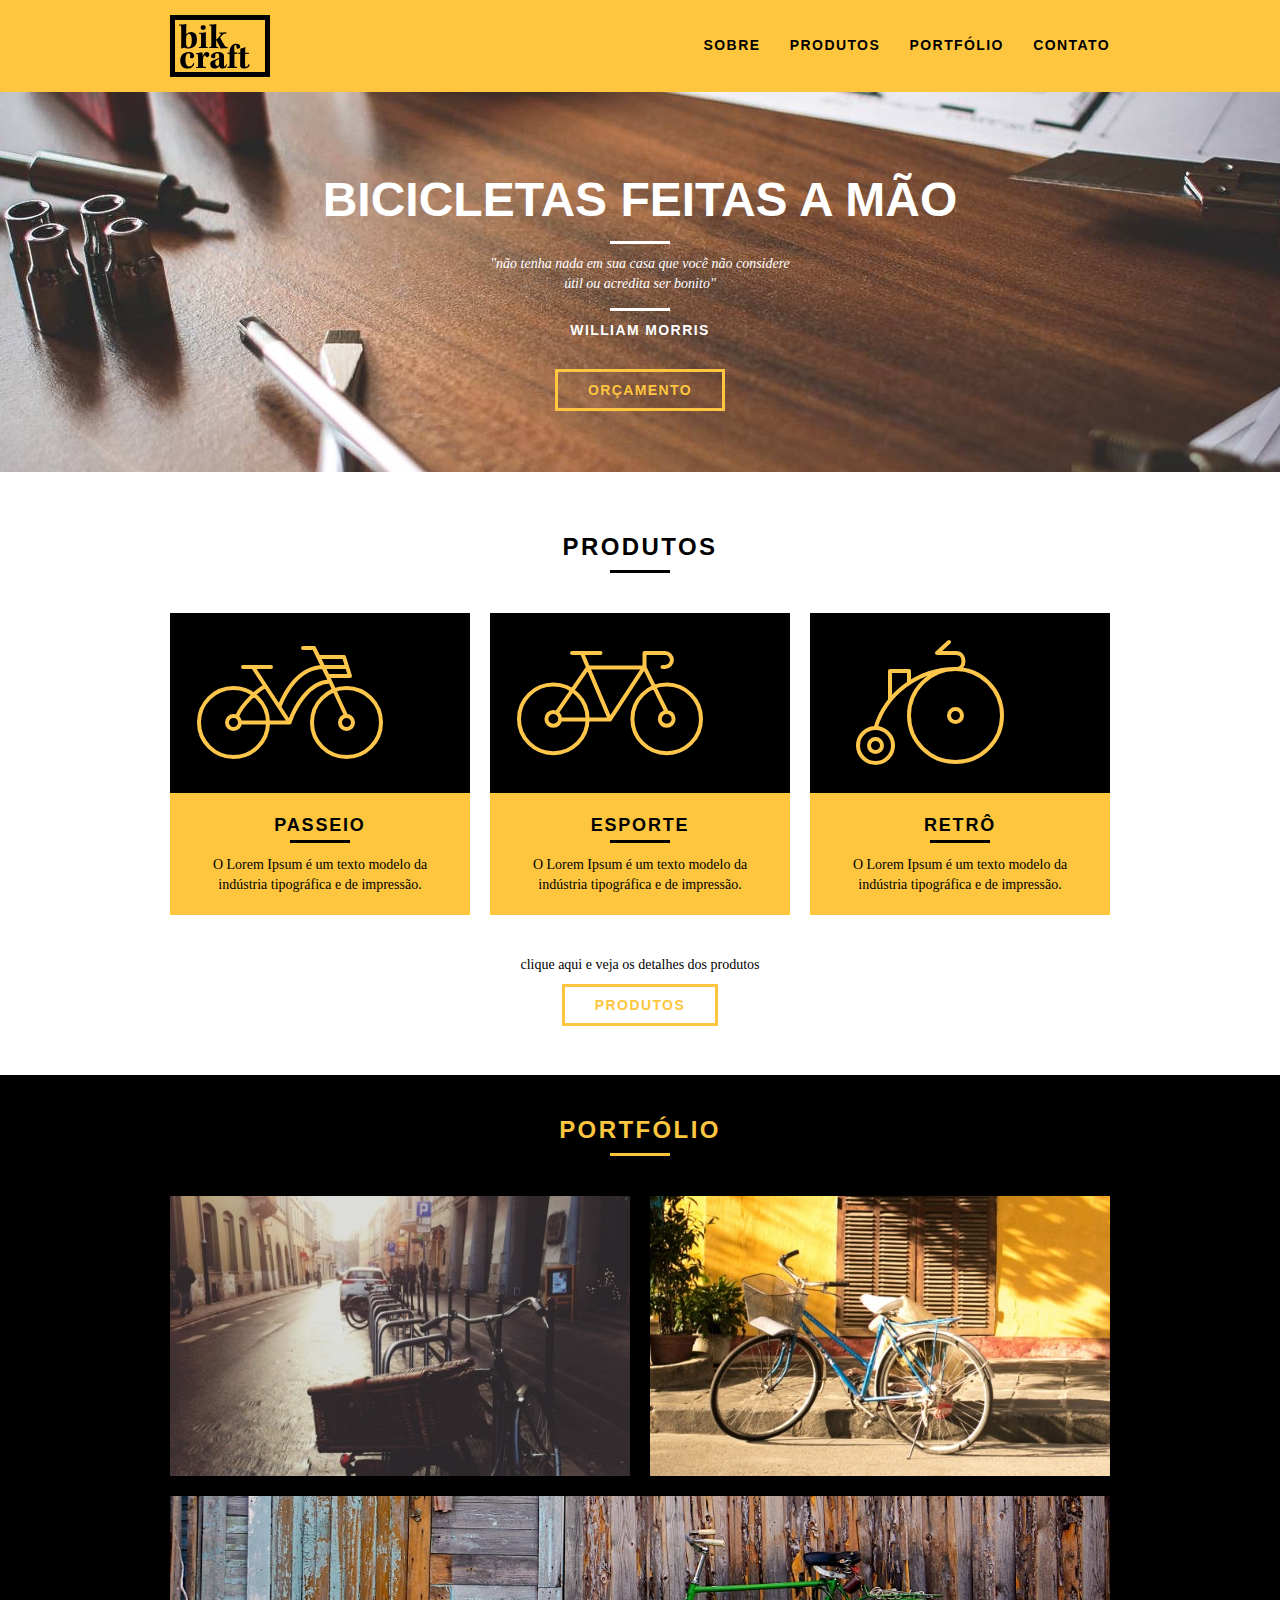
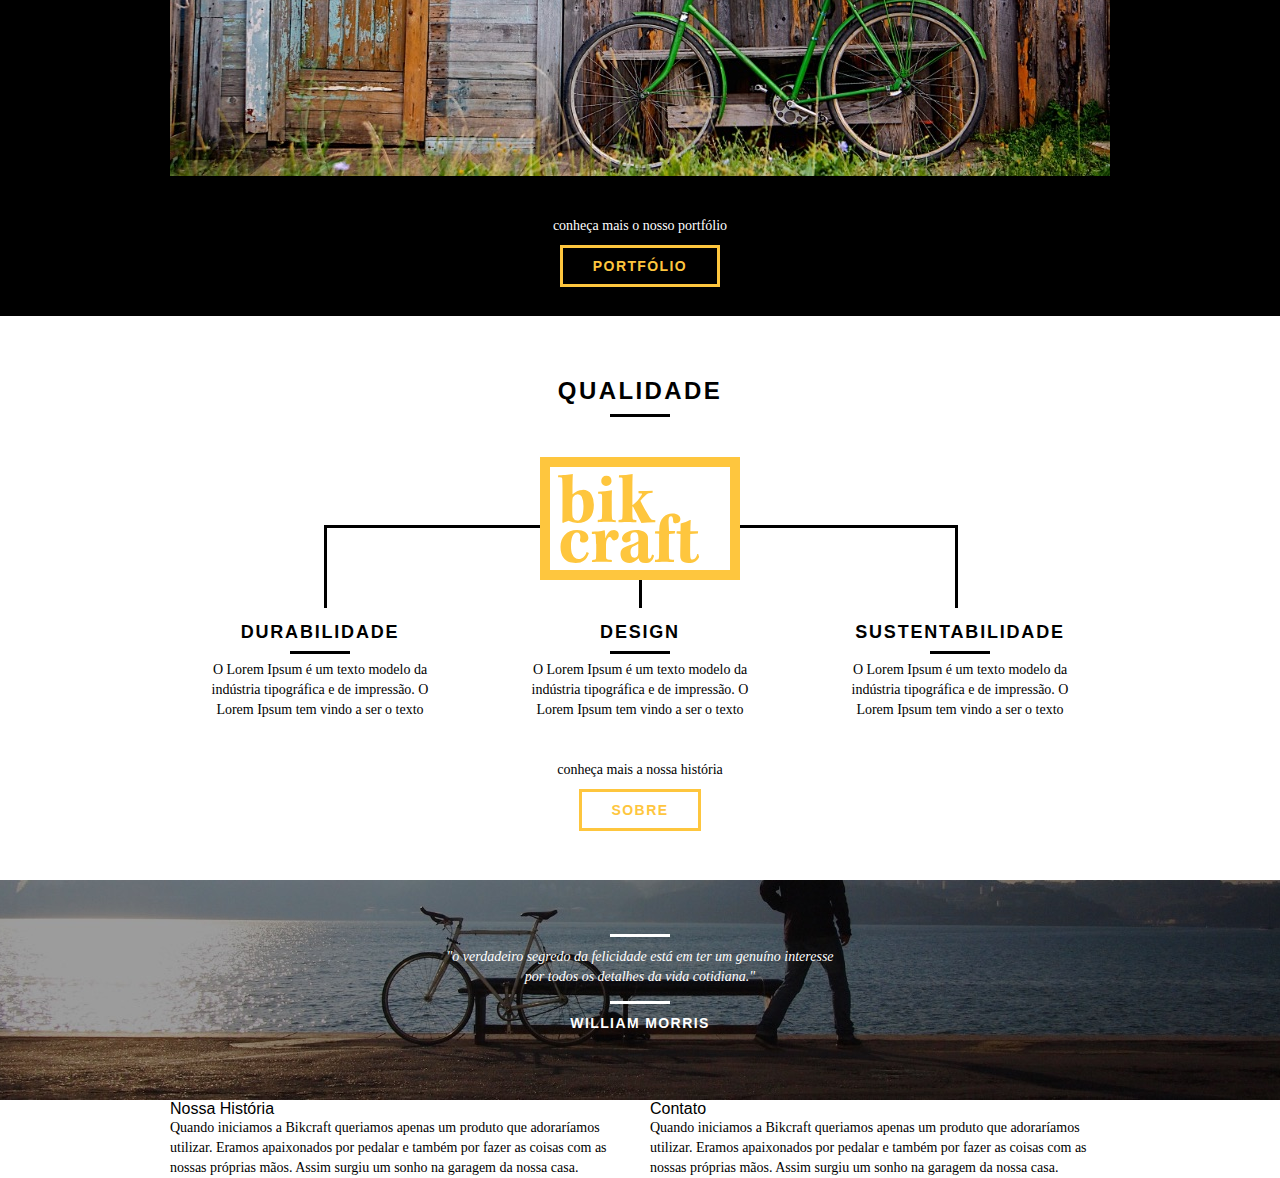
==== index.html @ e718913b "Adicionando arquivos" ====
<!DOCTYPE html>
<html lang="pt-br">

<head>
  <meta charset="UTF-8">
  <meta name="viewport" content="width=device-width, initial-scale=1.0">
  <title>Bikcraft</title>
  <link rel="stylesheet" href="css/normalize.css">
  <link rel="stylesheet" href="css/reset.css">
  <link rel="stylesheet" href="css/grid.css">
  <link rel="stylesheet" href="css/style.css">
</head>

<body>
  <header class="header">
    <div class="container">
      <a href="index.html" class="grid-4">
        <img src="img/bikcraft.svg" alt="Bikcraft">
      </a>
      <nav class="grid-12 header_menu">
        <ul>
          <li><a href="sobre.html">Sobre</a></li>
          <li><a href="produtos.html">Produtos</a></li>
          <li><a href="portfolio.html">Portfólio</a></li>
          <li><a href="contato.html">Contato</a></li>
        </ul>
      </nav>
    </div>
  </header>

  <section class="introducao">
    <div class="container">
      <h1>Bicicletas Feitas a Mão</h1>
      <blockquote class="quote-externo">
        <p>"não tenha nada em sua casa que você
          não considere útil ou acredita ser bonito"</p>
        <cite>WILLIAM MORRIS</cite>
      </blockquote>
      <a href="produtos.html" class="btn">Orçamento</a>
    </div>
  </section>

  <section class="produtos container">
    <h2 class="subtitulo">Produtos</h2>
    <ul class="produtos_lista">
      <li class="grid-1-3">
        <div class="produtos_icone">
          <img src="img/produtos/passeio.svg" alt="Bikcraft Passeio">
        </div>
        <h3>Passeio</h3>
        <p>O Lorem Ipsum é um texto modelo da indústria tipográfica e de impressão.</p>
      </li>
      <li class="grid-1-3">
        <div class="produtos_icone">
          <img src="img/produtos/esporte.svg" alt="Bikcraft Esporte">
        </div>
        <h3>Esporte</h3>
        <p>O Lorem Ipsum é um texto modelo da indústria tipográfica e de impressão.</p>
      </li>
      <li class="grid-1-3">
        <div class="produtos_icone">
          <img src="img/produtos/retro.svg" alt="Bikcraft Retro">
        </div>
        <h3>Retrô</h3>
        <p>O Lorem Ipsum é um texto modelo da indústria tipográfica e de impressão.</p>
      </li>
    </ul>
    <div class="call">
      <p>clique aqui e veja os detalhes dos produtos</p>
      <a href="produtos.html" class="btn btn-preto">Produtos</a>
    </div>
  </section>

  <section class="portfolio">
    <div class="container">
      <h2 class="subtitulo">Portfólio</h2>
      <ul class="portfolio_lista">
        <li class="grid-8"><img src="img/portfolio/retro.jpg" alt="Bicicleta retro"></li>
        <li class="grid-8"><img src="img/portfolio/passeio.jpg" alt="Bicicleta passeio"></li>
        <li class="grid-16"><img src="img/portfolio/esporte.jpg" alt="Bicicleta esporte"></li>
      </ul>
      <div class="call">
        <p>conheça mais o nosso portfólio</p>
        <a href="portfolio.html" class="btn">Portfólio</a>
      </div>
    </div>
  </section>

  <section class="qualidade container">
    <h2 class="subtitulo">Qualidade</h2>
    <div>
      <img src="img/bikcraft-qualidade.svg" alt="">
      <img src="" alt="">
      <ul class="qualidade_lista">
        <li class="grid-1-3">
          <h3>Durabilidade</h3>
          <p>O Lorem Ipsum é um texto modelo da indústria tipográfica e de impressão. O Lorem Ipsum tem vindo a ser o texto</p>
        </li>

        <li class="grid-1-3">
          <h3>Design</h3>
          <p>O Lorem Ipsum é um texto modelo da indústria tipográfica e de impressão. O Lorem Ipsum tem vindo a ser o texto</p>
        </li>

        <li class="grid-1-3">
          <h3>Sustentabilidade</h3>
          <p>O Lorem Ipsum é um texto modelo da indústria tipográfica e de impressão. O Lorem Ipsum tem vindo a ser o texto</p>
        </li>
      </ul>

      <div class="call">
        <p>conheça mais a nossa história</p>
        <a href="sobre.html" class="btn btn-preto">Sobre</a>
      </div>
    </div>
  </section>

  <section class="quebra">
    <blockquote class="quote-externo container">
      <p>"o verdadeiro segredo da felicidade está em ter um genuíno interesse
        por todos os detalhes da vida cotidiana."</p>
      <cite>WILLIAM MORRIS</cite>
    </blockquote>
  </section>

  <footer>
    <div class="footer">
      <div class="container">
        <div class="grid-8">
          <h3>Nossa História</h3>
          <p>Quando iniciamos a Bikcraft queriamos apenas um produto que adoraríamos utilizar. Eramos apaixonados por pedalar e também por fazer as coisas com as nossas próprias mãos. Assim surgiu um sonho na garagem da nossa casa. </p>
        </div>

        <div class="grid-8">
          <h3>Contato</h3>
          <p>Quando iniciamos a Bikcraft queriamos apenas um produto que adoraríamos utilizar. Eramos apaixonados por pedalar e também por fazer as coisas com as nossas próprias mãos. Assim surgiu um sonho na garagem da nossa casa. </p>
        </div>

      </div>
    </div>
  </footer>
</body>

</html>
---- css/grid.css ----
*, *:before, *:after {
  -webkit-box-sizing: border-box; 
  -moz-box-sizing: border-box; 
  box-sizing: border-box;
}

.container {
	width: 960px;
	margin: 0 auto;
	padding: 0px;
	position: relative;
}

.container:after, .container:before {
	content: " ";
	display: table;
}

.container:after {
	clear: both;
}

.grid-1, .grid-2, .grid-3, .grid-4, .grid-5, .grid-6, .grid-7, .grid-8, .grid-9, .grid-10, .grid-11, .grid-12, .grid-13, .grid-14, .grid-15, .grid-16, .grid-1-3 {
	float: left;
	margin-left: 10px;
	margin-right: 10px;
}

.grid-1 	{width: 40px;}
.grid-2 	{width: 100px;}
.grid-3 	{width: 160px;}
.grid-4 	{width: 220px;}
.grid-5 	{width: 280px;}
.grid-6 	{width: 340px;}
.grid-7 	{width: 400px;}
.grid-8 	{width: 460px;}
.grid-9 	{width: 520px;}
.grid-10 	{width: 580px;}
.grid-11 	{width: 640px;}
.grid-12 	{width: 700px;}
.grid-13 	{width: 760px;}
.grid-14 	{width: 820px;}
.grid-15 	{width: 880px;}
.grid-16 	{width: 940px;}
.grid-1-3	{width: 300px;}
---- css/style.css ----
/* Estilos Gerais */
body {
  font-family: Arial, Helvetica, sans-serif;
  height: 800px;
}

p {
  font-family: Georgia, "Times New Roman", Times, serif;
  font-size: 14px;
  line-height: 20px;
}

img {
  display: block;
}

.btn {
  border: 3px solid #fec63e;
  padding: 10px 30px;
  color: #fec63e;
  font-size: 14px;
  text-transform: uppercase;
  letter-spacing: 0.1em;
  font-weight: bold;
  line-height: 20px;
}

.btn:hover {
  color: #fff;
  border-color: #fff;
}

.btn.btn-preto:hover {
  color: #000;
  border-color: #000;
}

.subtitulo {
  font-weight: bold;
  font-size: 24px;
  line-height: 30px;
  letter-spacing: 0.1em;
  color: #000;
  text-transform: uppercase;
  text-align: center;
  margin-bottom: 40px;
}

.subtitulo::after {
  content: "";
  display: block;
  width: 60px;
  height: 3px;
  background: #000;
  margin: 8px auto;
}

/* Header */
.header {
  position: fixed;
  top: 0;
  width: 100%;
  background: #fec63e;
  padding: 15px 0;
  z-index: 10;
}

.header_menu {
  text-align: right;
}

.header_menu ul li {
  display: inline-block;
  margin-left: 25px;
  margin-top: 20px;
}

.header_menu ul li a {
  color: #000;
  font-weight: bold;
  text-transform: uppercase;
  letter-spacing: 0.1em;
  font-size: 14px;
  line-height: 20px;
  padding: 10px 0;
}

.header_menu ul li a:hover {
  color: #fff;
}

/* Introdução */

.introducao {
  width: 100%;
  height: 380px;
  background: url("../img/bg.jpg") no-repeat center;
  background-size: cover;
  margin-top: 92px;
  text-align: center;
  padding-top: 80px;
}

.introducao h1 {
  color: #fff;
  font-weight: bold;
  text-transform: uppercase;
  font-size: 48px;
}

.quote-externo {
  max-width: 320px;
  margin: 0 auto;
  color: #fff;
  margin-bottom: 40px;
}

.quote-externo p {
  font-style: italic;
}

.quote-externo p::before,
.quote-externo p::after {
  content: "";
  display: block;
  width: 60px;
  height: 3px;
  background: #fff;
  margin: 14px auto 10px auto;
}

.quote-externo cite {
  font-style: normal;
  font-weight: bold;
  font-size: 14px;
  letter-spacing: 0.1em;
}

/* Produtos */

.produtos {
  padding: 60px 0;
}

.produtos_lista li {
  background: #fec63e;
  text-align: center;
}

.produtos_lista li h3,
.qualidade li h3 {
  font-weight: bold;
  font-size: 18px;
  line-height: 25px;
  text-transform: uppercase;
  letter-spacing: 0.1em;
  margin-top: 20px;
}

.produtos_lista li h3::after,
.qualidade li h3::after {
  content: "";
  display: block;
  width: 60px;
  height: 3px;
  background: #000;
  margin: 2px auto;
}

.produtos_lista li p {
  padding: 10px 20px 20px 20px;
}

.produtos_icone {
  background: #000;
  padding: 20px;
}

.call {
  text-align: center;
  padding-top: 40px;
  clear: both;
}

.call p {
  margin-bottom: 20px;
}

/*Portfolio*/

.portfolio {
  width: 100%;
  background: #000000;
  padding: 40px 0;
}

.portfolio .subtitulo {
  color: #fec63e;
}

.portfolio .subtitulo::after {
  background: #fec63e;
}

.portfolio .call p {
  color: #fff;
}

.portfolio_lista li:last-child {
  margin-top: 20px;
}

/* Sobre */

.qualidade {
  padding: 60px 0;
}

.qualidade::after {
  content: "";
  width: 634px;
  height: 83px;
  display: block;
  background: url("../img/linhas.svg") no-repeat center;
  position: absolute;
  top: 209px;
  right: 162px;
  z-index: -1;
}

.qualidade img {
  margin: 0 auto;
}

.qualidade_lista {
  padding-top: 20px;
}
.qualidade_lista li {
  text-align: center;
  padding: 0 40px;
}

.qualidade_lista li h3::after {
  margin: 6px auto;
}

/* Quebra */
.quebra {
  width: 100%;
  height: 220px;
  background: url(../img/bg-footer.jpg) no-repeat center;
  background-size: cover;
  text-align: center;
  padding-top: 40px;
}

.quebra .quote-externo {
  max-width: 400px;
}

/* Footer */
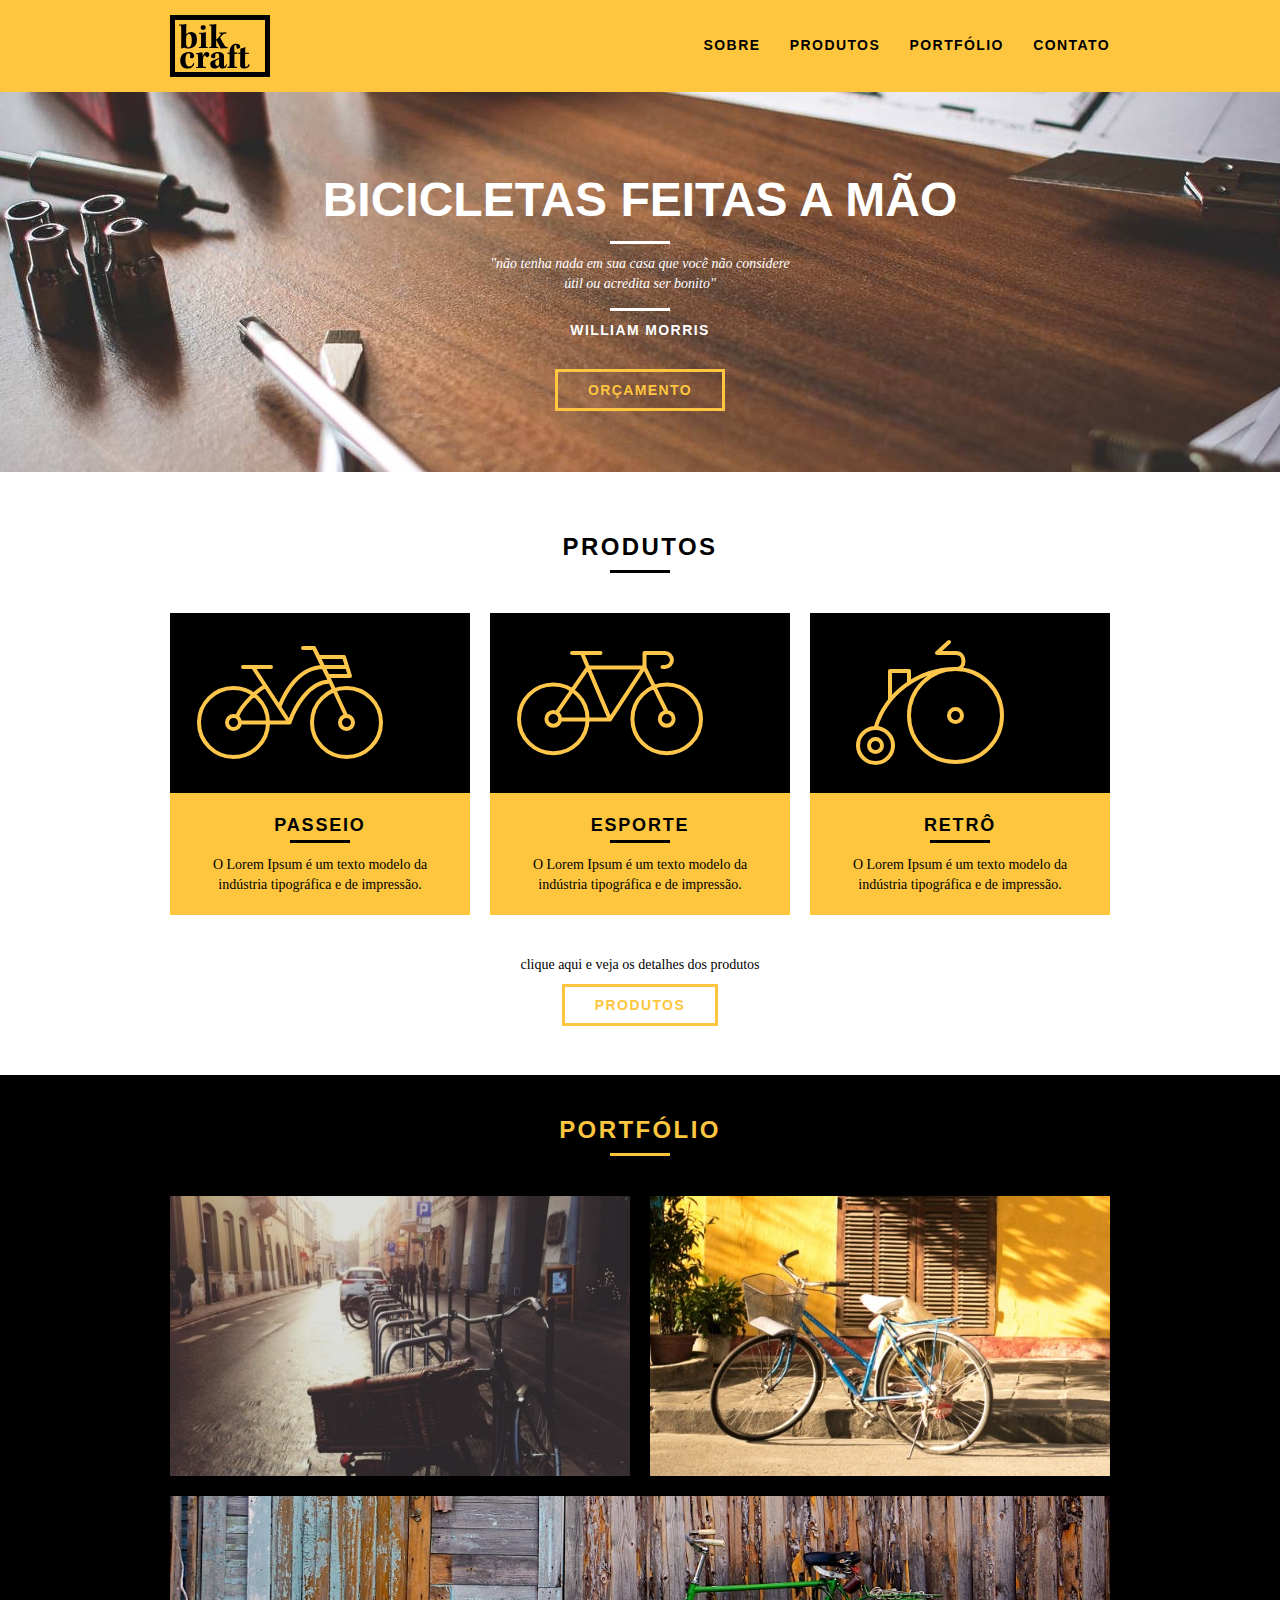
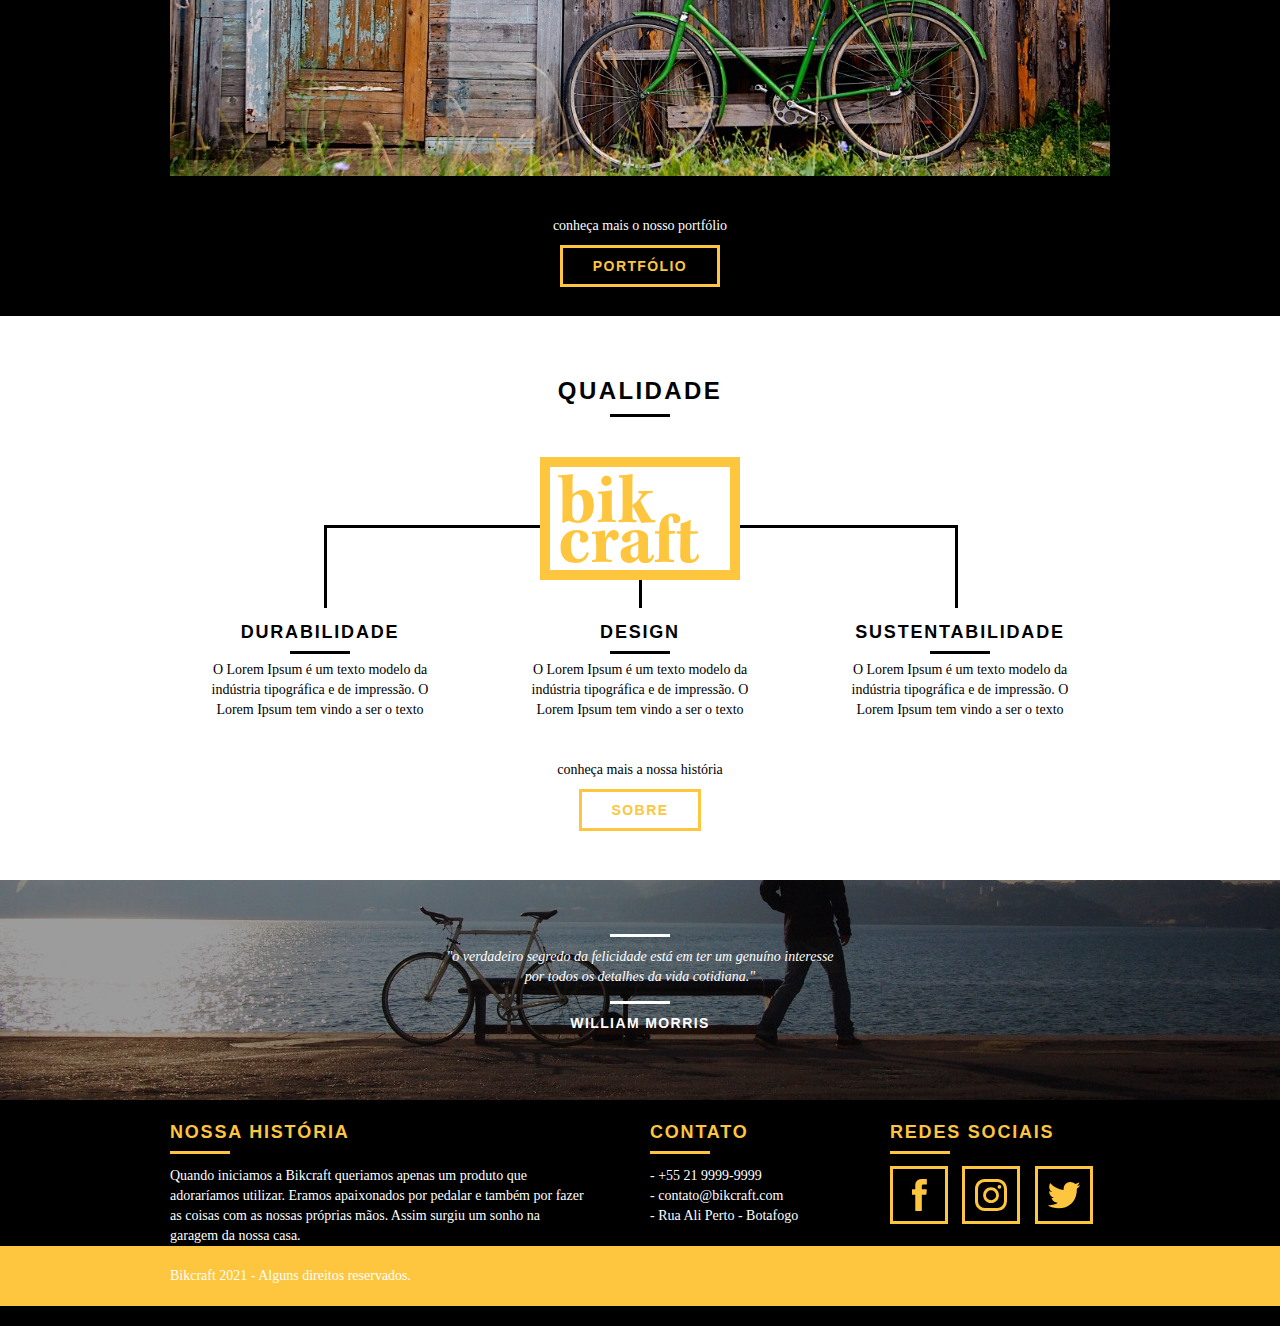
==== commit 856a8dab: "Atualização footer" ====
--- a/index.html
+++ b/index.html
@@ -126,16 +126,40 @@
   <footer>
     <div class="footer">
       <div class="container">
-        <div class="grid-8">
+        <div class="grid-8 footer_historia">
           <h3>Nossa História</h3>
           <p>Quando iniciamos a Bikcraft queriamos apenas um produto que adoraríamos utilizar. Eramos apaixonados por pedalar e também por fazer as coisas com as nossas próprias mãos. Assim surgiu um sonho na garagem da nossa casa. </p>
         </div>
 
-        <div class="grid-8">
+        <div class="grid-4 footer_contato">
           <h3>Contato</h3>
-          <p>Quando iniciamos a Bikcraft queriamos apenas um produto que adoraríamos utilizar. Eramos apaixonados por pedalar e também por fazer as coisas com as nossas próprias mãos. Assim surgiu um sonho na garagem da nossa casa. </p>
+          <ul>
+            <li>- +55 21 9999-9999</li>
+            <li>- contato@bikcraft.com</li>
+            <li>- Rua Ali Perto - Botafogo</li>
+          </ul>
         </div>
 
+        <div class="grid-4 footer_redes">
+          <h3>Redes Sociais</h3>
+          <ul>
+            <li>
+              <a href="facebook.com" target="_blank"><img src="img/redes-sociais/facebook.svg" alt="Facebook Bikcraft"></a>
+            </li>
+            <li>
+              <a href="instagram.com" target="_blank"><img src="img/redes-sociais/instagram.svg" alt="Instagram Bikcraft"></a>
+            </li>
+            <li>
+              <a href="twitter.com" target="_blank"><img src="img/redes-sociais/twitter.svg" alt="Twitter Bikcraft"></a>
+            </li>
+          </ul>
+        </div>
+      </div>
+
+      <div class="copy">
+        <div class="container">
+          <p class="grid-16">Bikcraft 2021 - Alguns direitos reservados.</p>
+        </div>
       </div>
     </div>
   </footer>
--- a/css/style.css
+++ b/css/style.css
@@ -259,3 +259,59 @@
 }
 
 /* Footer */
+
+.footer {
+  width: 100%;
+  background: #000;
+  color: #fff;
+  padding: 20px 0;
+}
+
+.footer h3 {
+  font-size: 18px;
+  line-height: 25px;
+  color: #fec63e;
+  text-transform: uppercase;
+  letter-spacing: 0.1em;
+  font-weight: bold;
+}
+
+.footer h3::after {
+  content: "";
+  display: block;
+  width: 60px;
+  height: 3px;
+  background: #fec63e;
+  margin: 6px 0 12px 0;
+}
+
+.footer_historia {
+  padding-right: 40px;
+}
+.footer_contato ul li {
+  font-size: 14px;
+  line-height: 20px;
+  font-family: Georgia, "Times New Roman", Times, serif;
+}
+.footer_redes ul li {
+  display: inline-block;
+  margin-right: 10px;
+}
+
+.footer_redes ul li a {
+  display: block;
+  border: 3px solid #fec63e;
+  padding: 10px;
+}
+
+.footer_redes ul li a:hover {
+  border-color: #fff;
+}
+
+/* copyright */
+
+.copy {
+  width: 100%;
+  background: #fec63e;
+  padding: 20px 0;
+}
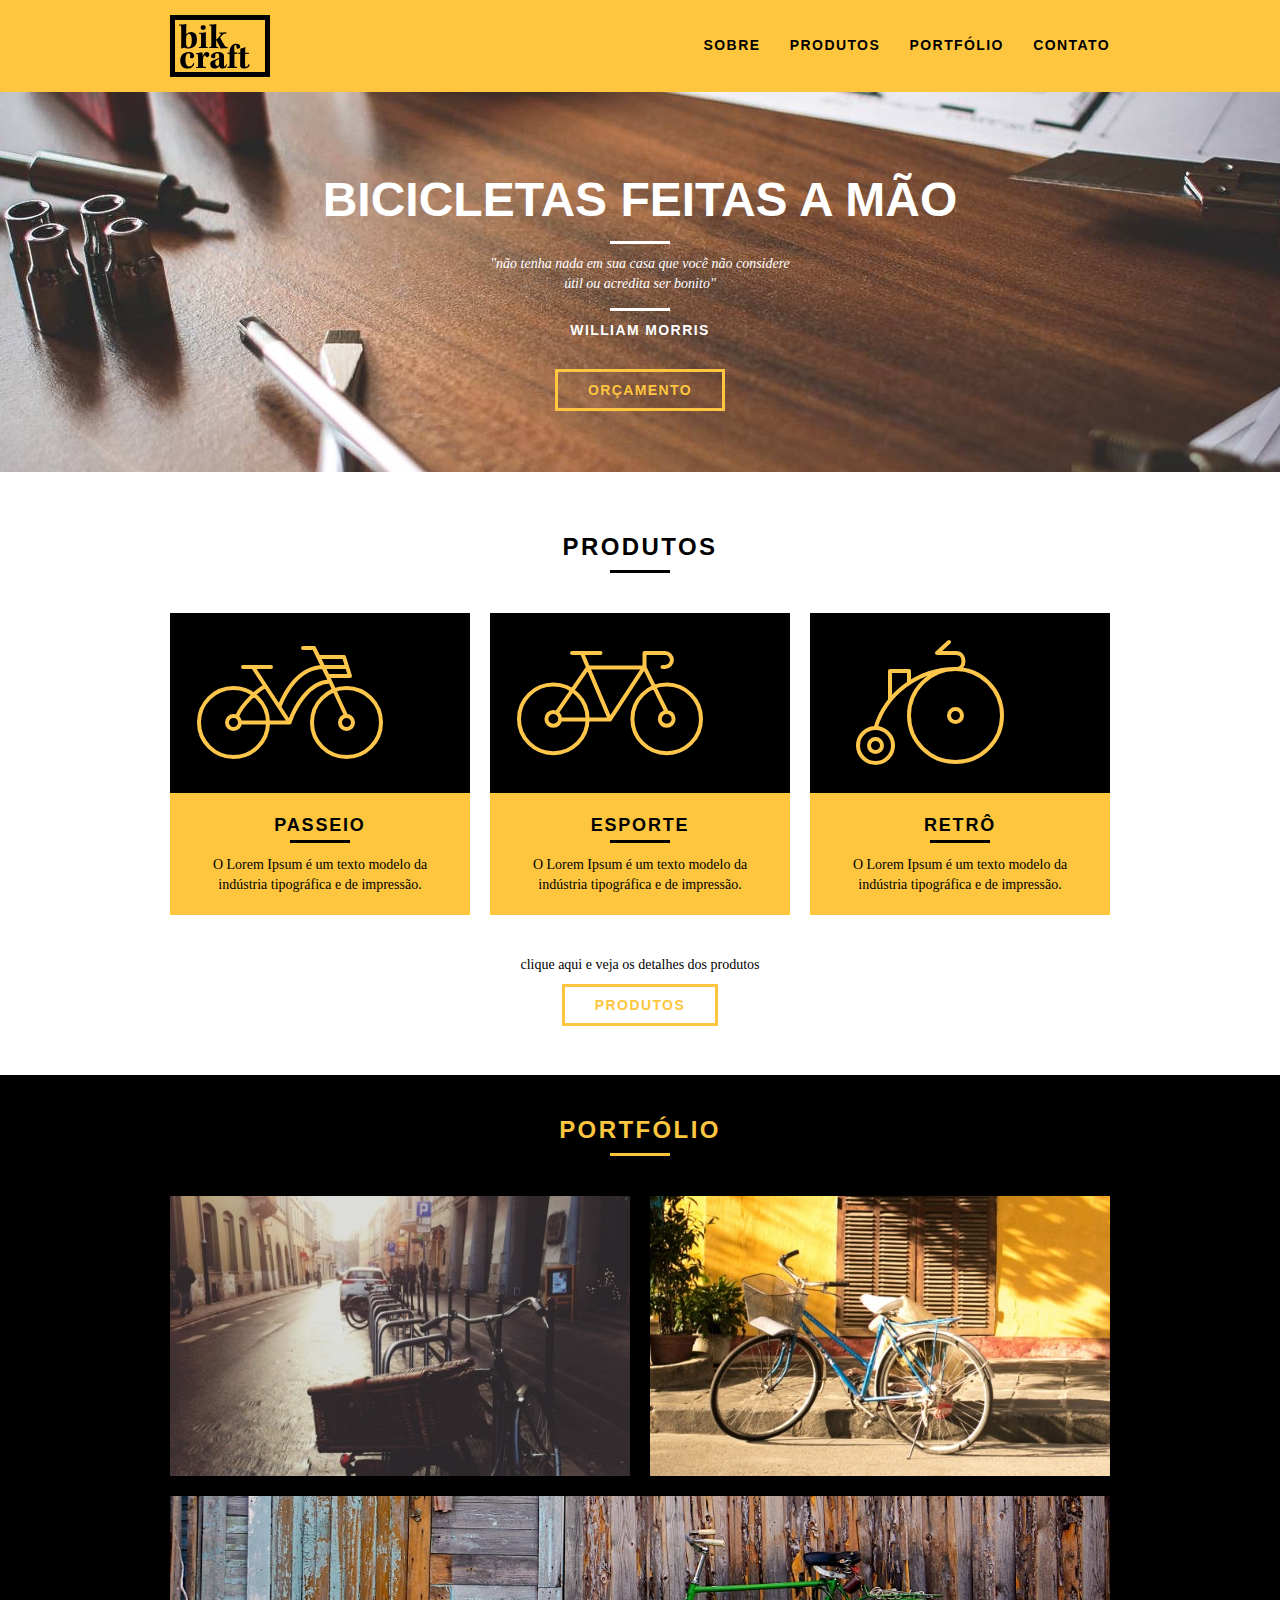
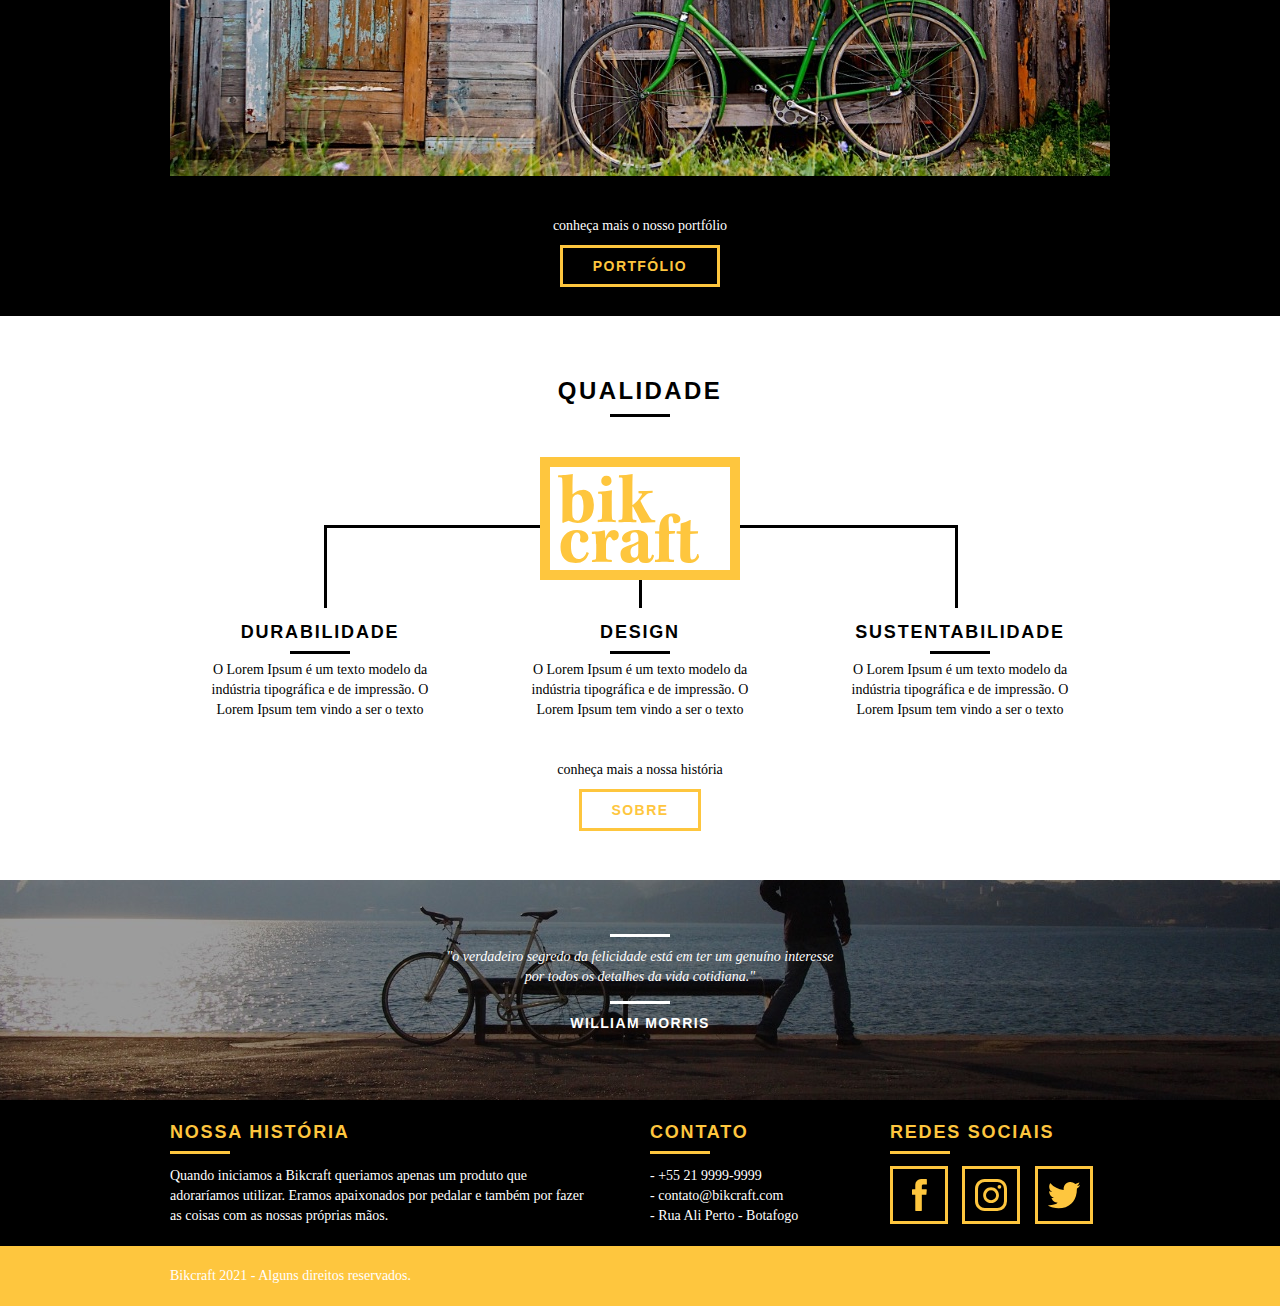
==== commit aa02d487: "Consertando margem copyright" ====
--- a/index.html
+++ b/index.html
@@ -128,7 +128,7 @@
       <div class="container">
         <div class="grid-8 footer_historia">
           <h3>Nossa História</h3>
-          <p>Quando iniciamos a Bikcraft queriamos apenas um produto que adoraríamos utilizar. Eramos apaixonados por pedalar e também por fazer as coisas com as nossas próprias mãos. Assim surgiu um sonho na garagem da nossa casa. </p>
+          <p>Quando iniciamos a Bikcraft queriamos apenas um produto que adoraríamos utilizar. Eramos apaixonados por pedalar e também por fazer as coisas com as nossas próprias mãos. </p>
         </div>
 
         <div class="grid-4 footer_contato">
--- a/css/style.css
+++ b/css/style.css
@@ -287,6 +287,7 @@
 
 .footer_historia {
   padding-right: 40px;
+  padding-bottom: 20px;
 }
 .footer_contato ul li {
   font-size: 14px;
@@ -314,4 +315,5 @@
   width: 100%;
   background: #fec63e;
   padding: 20px 0;
-}
+  margin-bottom: -20px;
+}
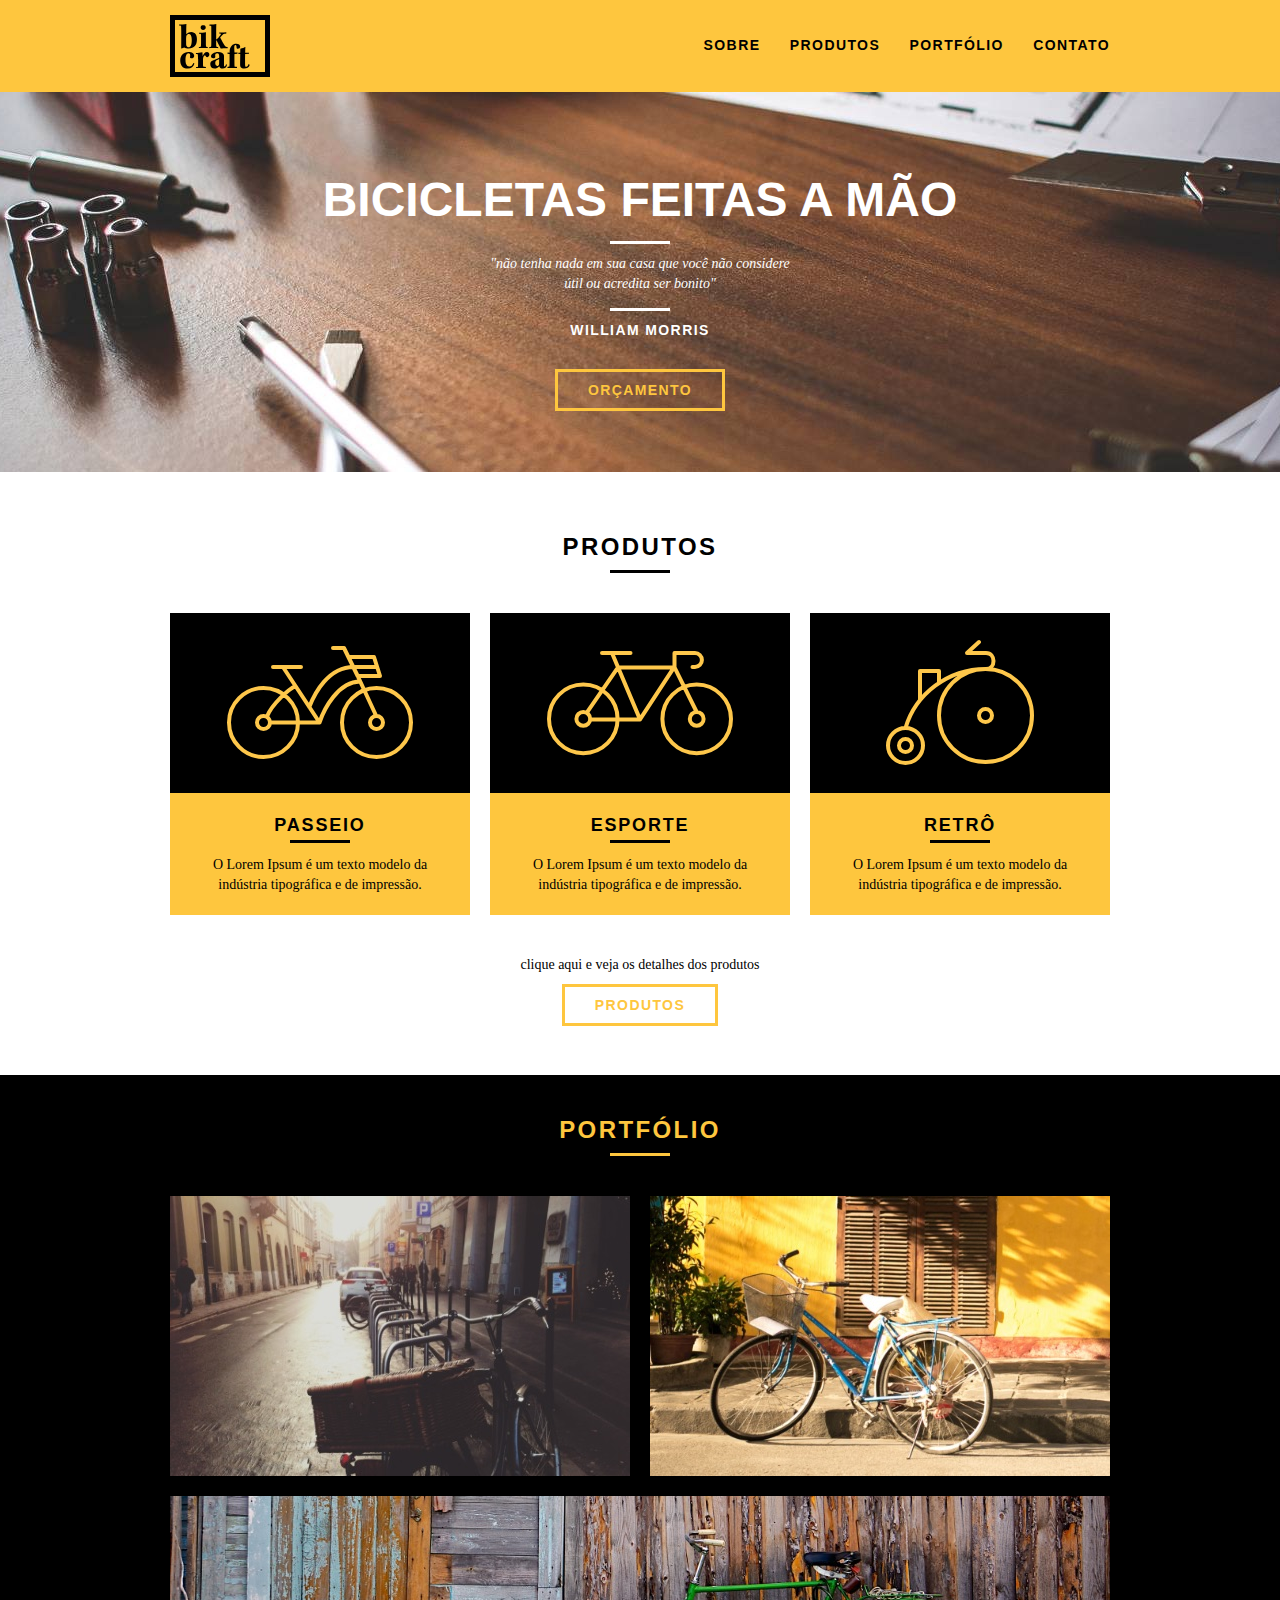
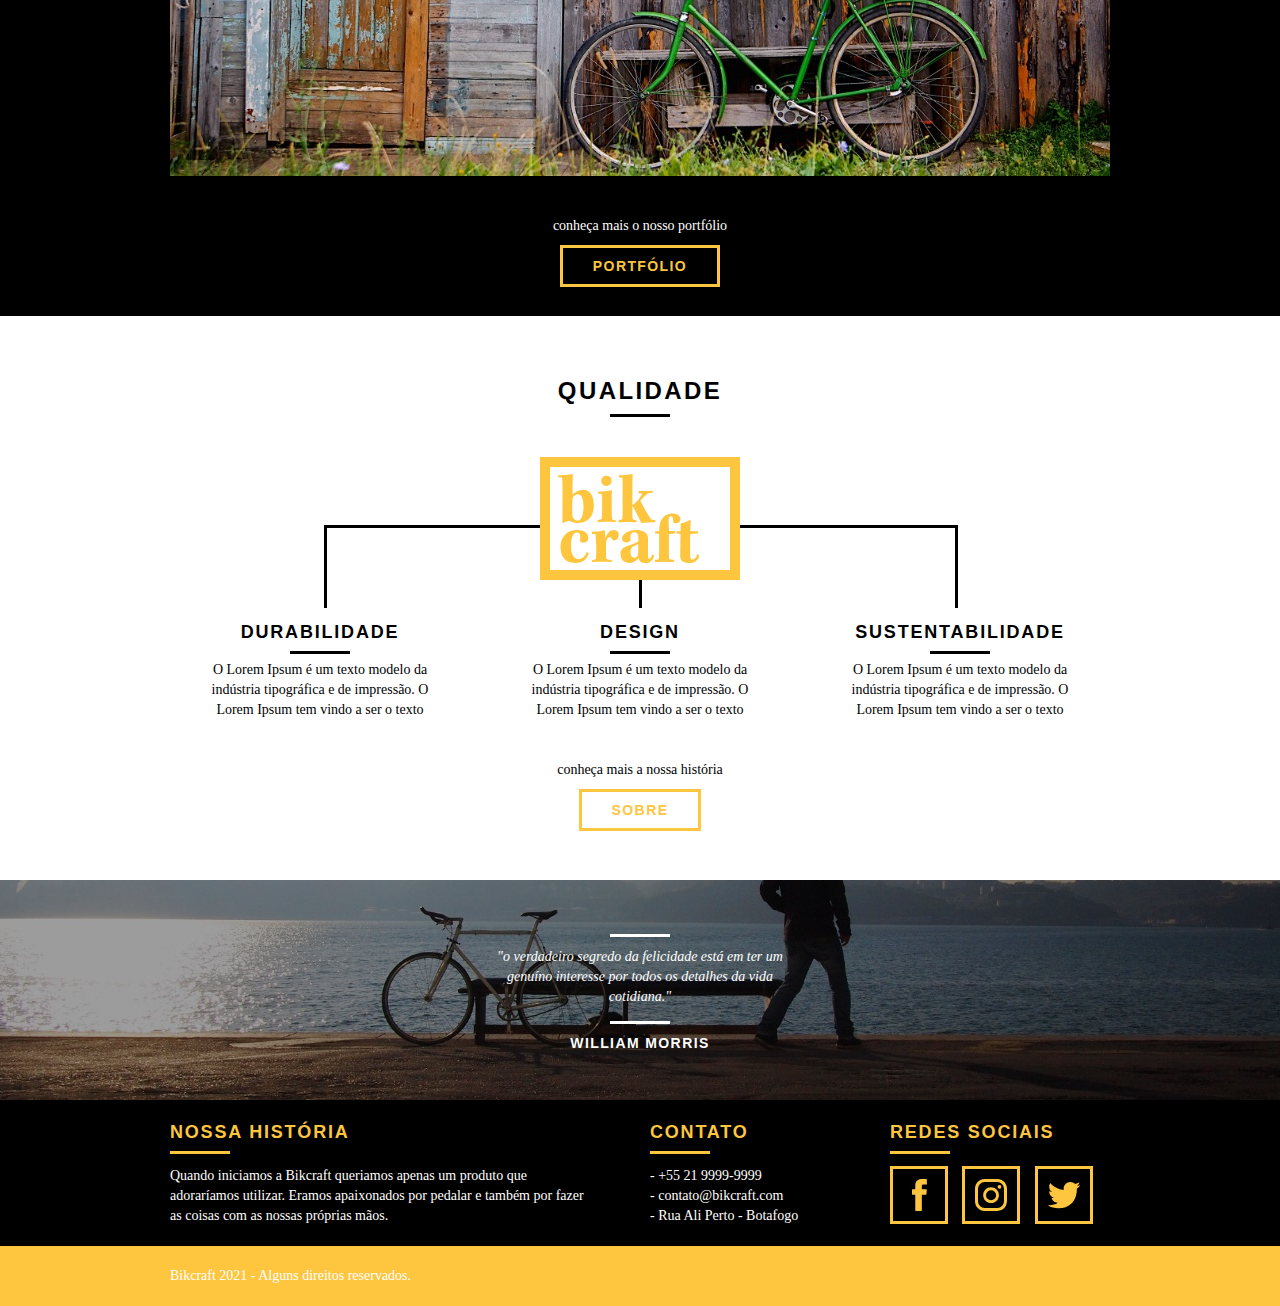
==== commit f09940fe: "Responsivo: header home" ====
--- a/index.html
+++ b/index.html
@@ -9,6 +9,7 @@
   <link rel="stylesheet" href="css/reset.css">
   <link rel="stylesheet" href="css/grid.css">
   <link rel="stylesheet" href="css/style.css">
+  <link rel="stylesheet" href="css/responsivo.css">
 </head>
 
 <body>
@@ -31,7 +32,7 @@
   <section class="introducao">
     <div class="container">
       <h1>Bicicletas Feitas a Mão</h1>
-      <blockquote class="quote-externo">
+      <blockquote class="quote_externo">
         <p>"não tenha nada em sua casa que você
           não considere útil ou acredita ser bonito"</p>
         <cite>WILLIAM MORRIS</cite>
@@ -116,7 +117,7 @@
   </section>
 
   <section class="quebra">
-    <blockquote class="quote-externo container">
+    <blockquote class="quote_externo container">
       <p>"o verdadeiro segredo da felicidade está em ter um genuíno interesse
         por todos os detalhes da vida cotidiana."</p>
       <cite>WILLIAM MORRIS</cite>
--- a/css/grid.css
+++ b/css/grid.css
@@ -1,45 +1,184 @@
-*, *:before, *:after {
-  -webkit-box-sizing: border-box; 
-  -moz-box-sizing: border-box; 
+*,
+*:before,
+*:after {
+  -webkit-box-sizing: border-box;
+  -moz-box-sizing: border-box;
   box-sizing: border-box;
 }
 
 .container {
-	width: 960px;
-	margin: 0 auto;
-	padding: 0px;
-	position: relative;
+  width: 960px;
+  margin: 0 auto;
+  padding: 0px;
+  position: relative;
 }
 
-.container:after, .container:before {
-	content: " ";
-	display: table;
+.container:after,
+.container:before {
+  content: " ";
+  display: table;
 }
 
 .container:after {
-	clear: both;
+  clear: both;
 }
 
-.grid-1, .grid-2, .grid-3, .grid-4, .grid-5, .grid-6, .grid-7, .grid-8, .grid-9, .grid-10, .grid-11, .grid-12, .grid-13, .grid-14, .grid-15, .grid-16, .grid-1-3 {
-	float: left;
-	margin-left: 10px;
-	margin-right: 10px;
+.grid-1,
+.grid-2,
+.grid-3,
+.grid-4,
+.grid-5,
+.grid-6,
+.grid-7,
+.grid-8,
+.grid-9,
+.grid-10,
+.grid-11,
+.grid-12,
+.grid-13,
+.grid-14,
+.grid-15,
+.grid-16,
+.grid-1-3 {
+  float: left;
+  margin-left: 10px;
+  margin-right: 10px;
 }
 
-.grid-1 	{width: 40px;}
-.grid-2 	{width: 100px;}
-.grid-3 	{width: 160px;}
-.grid-4 	{width: 220px;}
-.grid-5 	{width: 280px;}
-.grid-6 	{width: 340px;}
-.grid-7 	{width: 400px;}
-.grid-8 	{width: 460px;}
-.grid-9 	{width: 520px;}
-.grid-10 	{width: 580px;}
-.grid-11 	{width: 640px;}
-.grid-12 	{width: 700px;}
-.grid-13 	{width: 760px;}
-.grid-14 	{width: 820px;}
-.grid-15 	{width: 880px;}
-.grid-16 	{width: 940px;}
-.grid-1-3	{width: 300px;}+.grid-1 {
+  width: 40px;
+}
+.grid-2 {
+  width: 100px;
+}
+.grid-3 {
+  width: 160px;
+}
+.grid-4 {
+  width: 220px;
+}
+.grid-5 {
+  width: 280px;
+}
+.grid-6 {
+  width: 340px;
+}
+.grid-7 {
+  width: 400px;
+}
+.grid-8 {
+  width: 460px;
+}
+.grid-9 {
+  width: 520px;
+}
+.grid-10 {
+  width: 580px;
+}
+.grid-11 {
+  width: 640px;
+}
+.grid-12 {
+  width: 700px;
+}
+.grid-13 {
+  width: 760px;
+}
+.grid-14 {
+  width: 820px;
+}
+.grid-15 {
+  width: 880px;
+}
+.grid-16 {
+  width: 940px;
+}
+.grid-1-3 {
+  width: 300px;
+}
+
+@media only screen and (min-width: 788px) and (max-width: 979px) {
+  .container {
+    width: 768px;
+  }
+
+  .grid-1 {
+    width: 28px;
+  }
+  .grid-2 {
+    width: 76px;
+  }
+  .grid-3 {
+    width: 124px;
+  }
+  .grid-4 {
+    width: 172px;
+  }
+  .grid-5 {
+    width: 220px;
+  }
+  .grid-6 {
+    width: 268px;
+  }
+  .grid-7 {
+    width: 316px;
+  }
+  .grid-8 {
+    width: 364px;
+  }
+  .grid-9 {
+    width: 412px;
+  }
+  .grid-10 {
+    width: 460px;
+  }
+  .grid-11 {
+    width: 508px;
+  }
+  .grid-12 {
+    width: 556px;
+  }
+  .grid-13 {
+    width: 604px;
+  }
+  .grid-14 {
+    width: 652px;
+  }
+  .grid-15 {
+    width: 700px;
+  }
+  .grid-16 {
+    width: 748px;
+  }
+  .grid-1-3 {
+    width: 236px;
+  }
+}
+
+@media only screen and (max-width: 787px) {
+  .container {
+    width: 300px;
+  }
+
+  .grid-1,
+  .grid-2,
+  .grid-3,
+  .grid-4,
+  .grid-5,
+  .grid-6,
+  .grid-7,
+  .grid-8,
+  .grid-9,
+  .grid-10,
+  .grid-11,
+  .grid-12,
+  .grid-13,
+  .grid-14,
+  .grid-15,
+  .grid-16,
+  .grid-1-3 {
+    width: 300px;
+    margin: 0 0 20px 0;
+    float: none;
+  }
+}
--- a/css/style.css
+++ b/css/style.css
@@ -12,6 +12,7 @@
 
 img {
   display: block;
+  max-width: 100%;
 }
 
 .btn {
@@ -89,6 +90,10 @@
   color: #fff;
 }
 
+.header_menu ul li a.menu_ativo {
+  color: #fff;
+}
+
 /* Introdução */
 
 .introducao {
@@ -108,19 +113,19 @@
   font-size: 48px;
 }
 
-.quote-externo {
+.quote_externo {
   max-width: 320px;
   margin: 0 auto;
   color: #fff;
   margin-bottom: 40px;
 }
 
-.quote-externo p {
+.quote_externo p {
   font-style: italic;
 }
 
-.quote-externo p::before,
-.quote-externo p::after {
+.quote_externo p::before,
+.quote_externo p::after {
   content: "";
   display: block;
   width: 60px;
@@ -129,11 +134,55 @@
   margin: 14px auto 10px auto;
 }
 
-.quote-externo cite {
+.quote_externo cite {
   font-style: normal;
   font-weight: bold;
   font-size: 14px;
   letter-spacing: 0.1em;
+}
+
+/* Introdução interna*/
+.introducao-interna {
+  width: 100%;
+  height: 160px;
+  margin-top: 92px;
+  color: #fff;
+  text-align: center;
+  padding-top: 30px;
+}
+
+.introducao-interna h1 {
+  font-weight: bold;
+  text-transform: uppercase;
+  font-size: 36px;
+}
+
+.introducao-interna h1::after {
+  content: "";
+  display: block;
+  width: 60px;
+  height: 3px;
+  background: #fff;
+  margin: 6px auto 10px auto;
+}
+
+.subtitulo-interno {
+  font-weight: bold;
+  text-transform: uppercase;
+  font-size: 24px;
+  line-height: 30px;
+  letter-spacing: 0.1em;
+  color: #000;
+  margin-bottom: 20px;
+}
+
+.subtitulo-interno::after {
+  content: "";
+  display: block;
+  width: 60px;
+  height: 3px;
+  background: #000;
+  margin: 8px 0;
 }
 
 /* Produtos */
@@ -145,6 +194,10 @@
 .produtos_lista li {
   background: #fec63e;
   text-align: center;
+}
+
+.produtos_lista li img {
+  margin: 0 auto;
 }
 
 .produtos_lista li h3,
@@ -234,6 +287,7 @@
 
 .qualidade_lista {
   padding-top: 20px;
+  overflow: auto; /* clear-fix para limpar a flutuação*/
 }
 .qualidade_lista li {
   text-align: center;
--- a/css/responsivo.css
+++ b/css/responsivo.css
@@ -0,0 +1,42 @@
+/* Estilo para Tablets */
+@media only screen and (min-width: 788px) and (max-width: 979px) {
+}
+
+/* Estilo para Smartphone */
+@media only screen and (max-width: 787px) {
+  /* Header */
+  .header {
+    position: relative;
+    padding-bottom: 0;
+  }
+
+  .header img {
+    margin: 0 auto 10px auto;
+  }
+
+  .header_menu {
+    text-align: center;
+  }
+
+  .header_menu ul li {
+    margin: 5px;
+  }
+
+  .header_menu ul li a {
+    border: 4px solid #000;
+    width: 136px;
+    display: block;
+    float: left;
+  }
+  .header_menu ul li a:hover {
+    border-color: #fff;
+  }
+
+  /* Introducao */
+  .introducao {
+    margin-top: 0;
+    padding-top: 20px;
+    background: url(../img/bg-mobile.jpg) no-repeat center;
+    background-size: cover;
+  }
+}
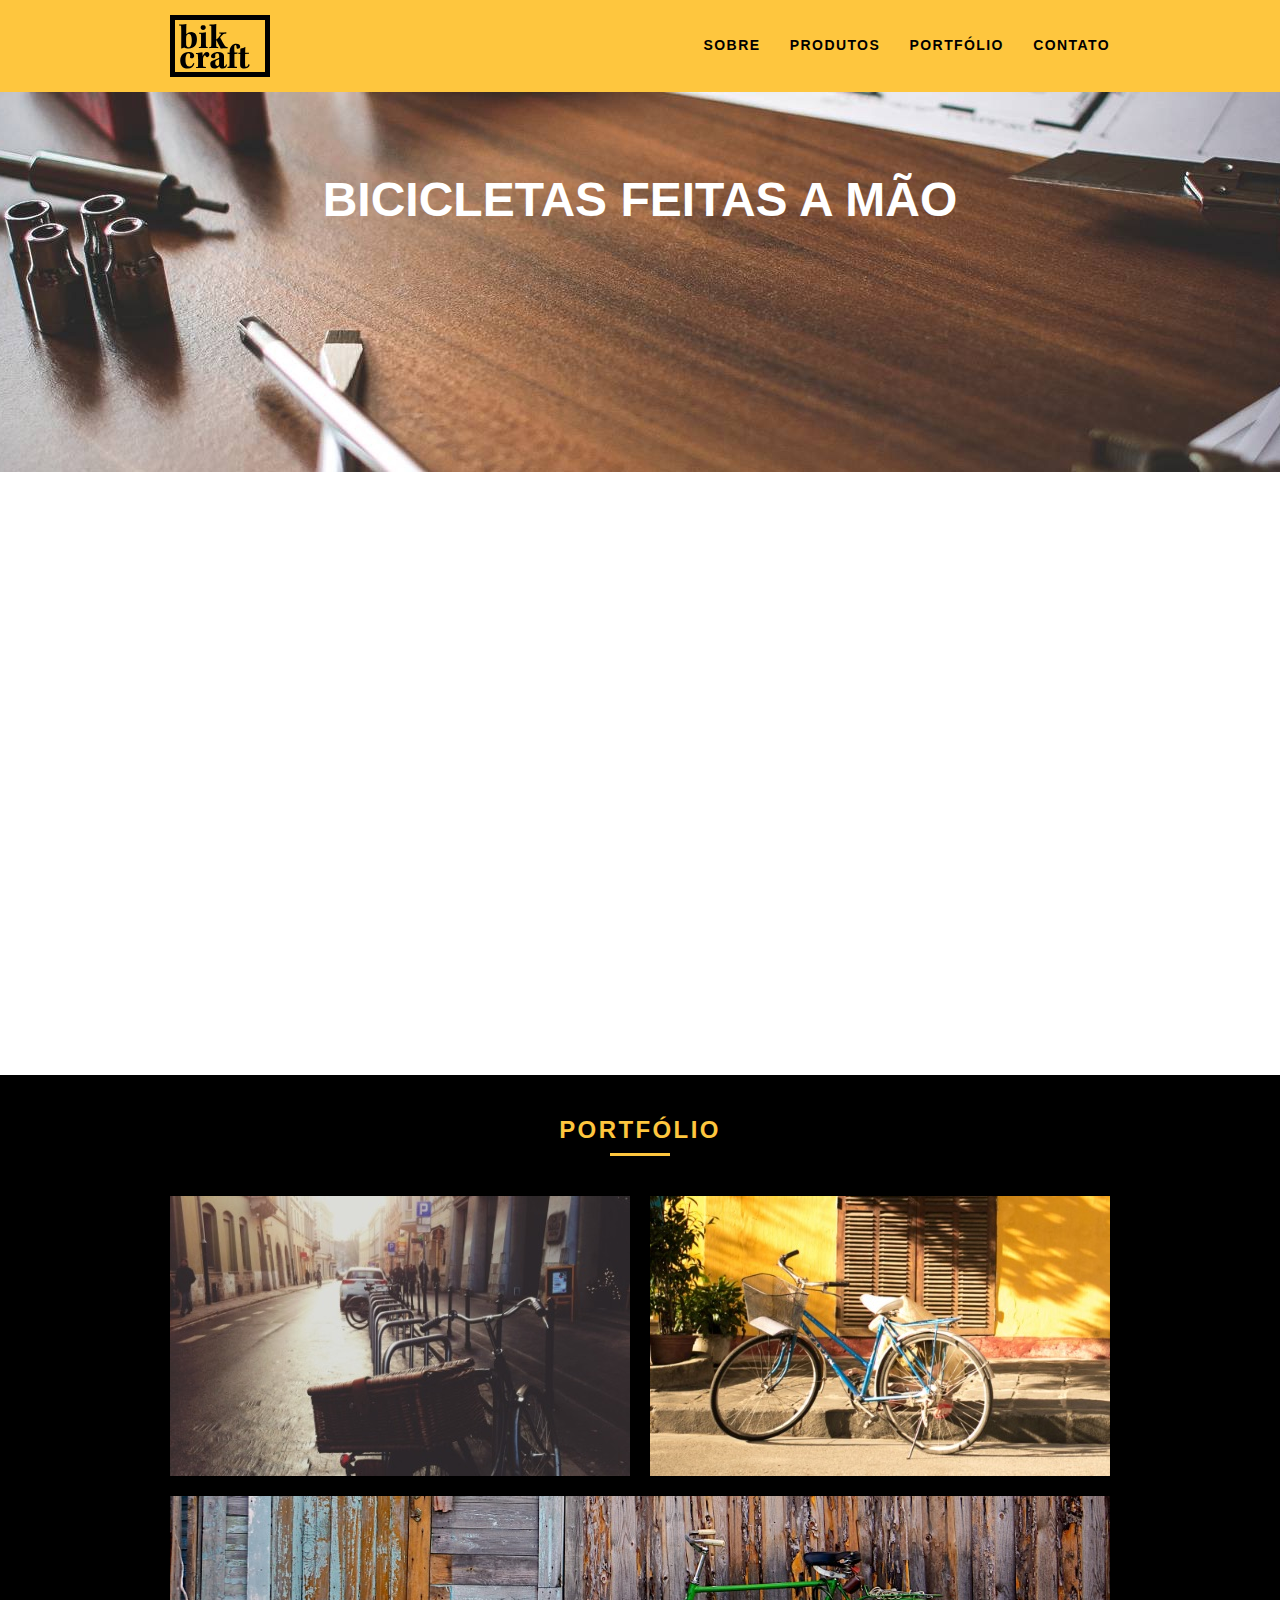
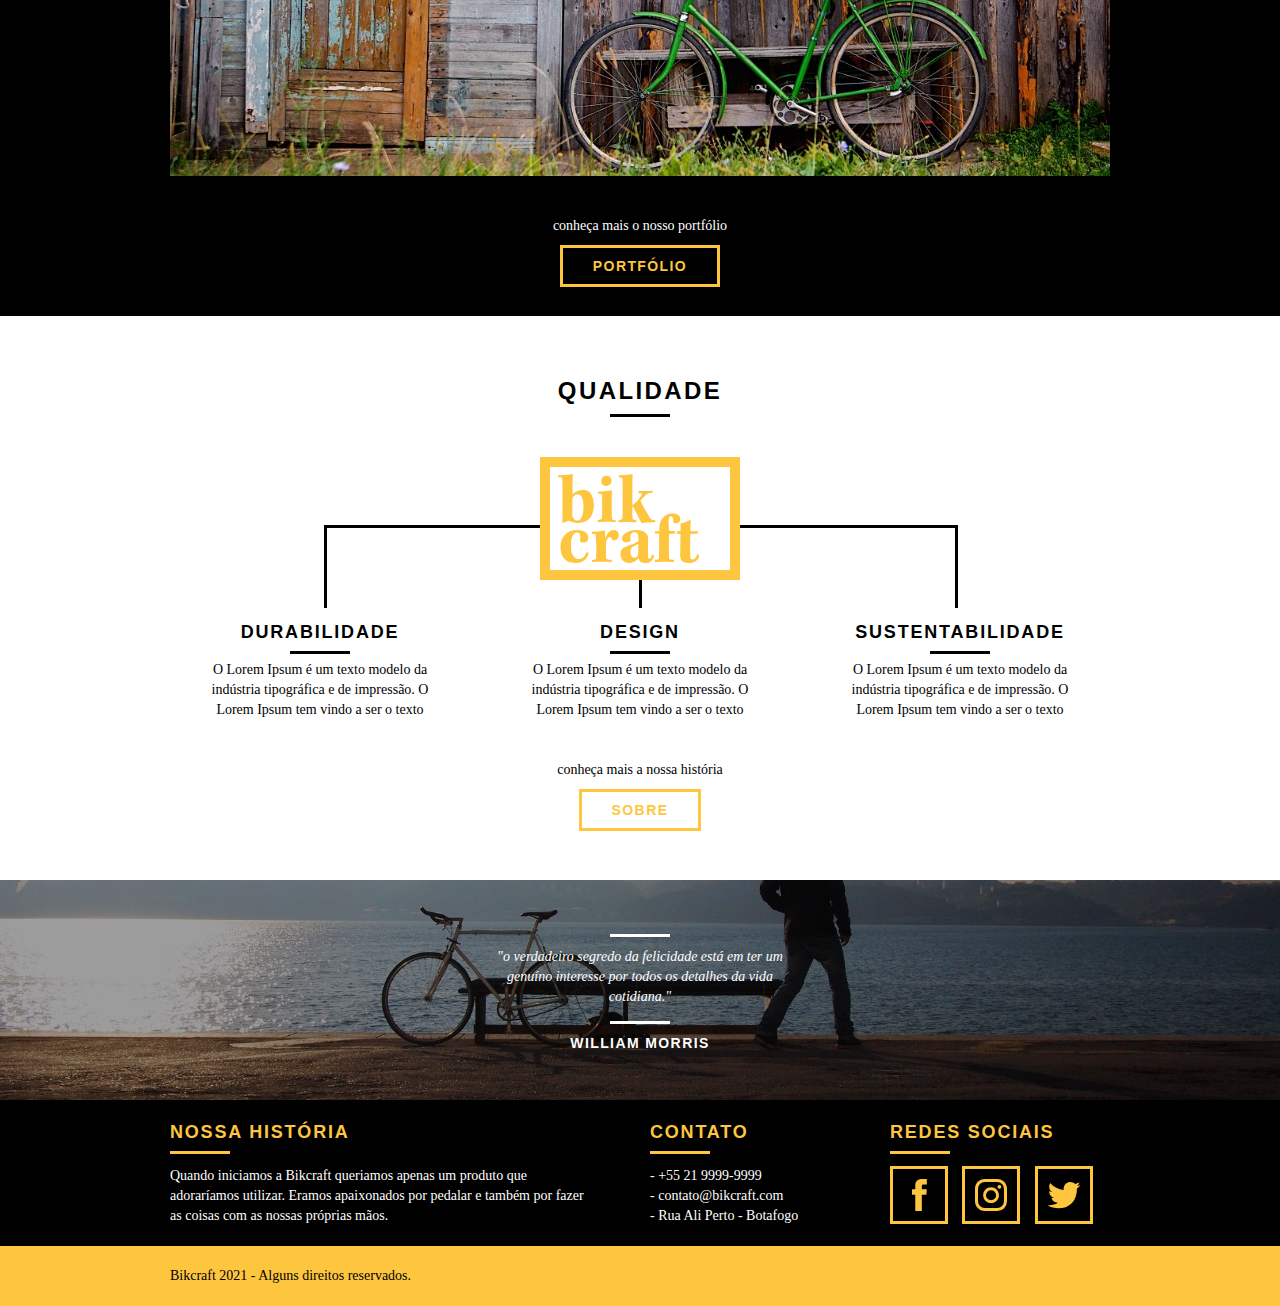
==== commit bb9977c4: "Adicionando slide e animação nas páginas" ====
--- a/index.html
+++ b/index.html
@@ -10,6 +10,7 @@
   <link rel="stylesheet" href="css/grid.css">
   <link rel="stylesheet" href="css/style.css">
   <link rel="stylesheet" href="css/responsivo.css">
+  <script>document.documentElement.classList.add("js")</script>
 </head>
 
 <body>
@@ -31,17 +32,17 @@
 
   <section class="introducao">
     <div class="container">
-      <h1>Bicicletas Feitas a Mão</h1>
-      <blockquote class="quote_externo">
+      <h1 data-anime="400" class="fadeInDown">Bicicletas Feitas a Mão</h1>
+      <blockquote data-anime="800" class="fadeInDown quote_externo">
         <p>"não tenha nada em sua casa que você
           não considere útil ou acredita ser bonito"</p>
         <cite>WILLIAM MORRIS</cite>
       </blockquote>
-      <a href="produtos.html" class="btn">Orçamento</a>
+      <a data-anime="1200" href="produtos.html" class="btn">Orçamento</a>
     </div>
   </section>
 
-  <section class="produtos container">
+  <section class="fadeInDown produtos container" data-anime="1200">
     <h2 class="subtitulo">Produtos</h2>
     <ul class="produtos_lista">
       <li class="grid-1-3">
@@ -164,6 +165,10 @@
       </div>
     </div>
   </footer>
+
+  <script src="./js/simple-anime.js"></script>
+  <script src="./js/simple-slide.js"></script>
+  <script src="./js/script.js"></script>
 </body>
 
 </html>--- a/css/style.css
+++ b/css/style.css
@@ -368,6 +368,60 @@
 .copy {
   width: 100%;
   background: #fec63e;
+  color: #000;
   padding: 20px 0;
   margin-bottom: -20px;
 }
+/* JavaScript */
+
+.js [data-slide] {
+  position: relative;
+}
+.js [data-slide] > * {
+  position: absolute;
+  top: 0px;
+  opacity: 0;
+}
+.js [data-slide] > .active {
+  position: relative;
+  opacity: 1;
+  transition: opacity 500ms;
+  z-index: 1;
+}
+
+.js [data-slide-nav] {
+  display: block;
+  text-align: center;
+  margin-top: 20px;
+}
+
+.js [data-slide-nav] > button {
+  display: inline-block;
+  width: 12px;
+  height: 12px;
+  margin: 4px;
+  border: none;
+  padding: 0;
+  border-radius: 6px;
+  text-indent: -99px;
+  overflow: hidden;
+  background-color: #1d1d1d;
+}
+
+.js [data-slide-nav] > button.active {
+  background-color: #fec63e;
+}
+
+.js [data-anime] {
+  opacity: 0;
+}
+
+.js .fadeInDown {
+  transform: translate3d(0, -20px, 0);
+}
+
+.js .anime {
+  opacity: 1;
+  transform: none;
+  transition: opacity 800ms, transform 800ms;
+}
--- a/css/responsivo.css
+++ b/css/responsivo.css
@@ -1,6 +1,45 @@
 /* Estilo para Tablets */
 @media only screen and (min-width: 788px) and (max-width: 979px) {
-}
+  /* Qualidade home */
+  .qualidade::after {
+    right: 66px;
+  }
+
+  .qualidade_lista li {
+    padding: 0 10px;
+  }
+  /* Footer */
+  .footer_redes ul li a {
+    padding: 6px;
+  }
+  .footer_redes ul li a img {
+    width: 26px;
+    height: 26px;
+  }
+
+  /* Produtos */
+
+  .produto_item h2 {
+    top: -150px;
+    margin-bottom: -56px;
+  }
+
+  .produto_icone {
+    padding: 41px 0;
+  }
+
+  .produto_info p {
+    font-size: 14px;
+    line-height: 20px;
+    height: 122px;
+    padding: 20px 30px;
+  }
+
+  .produto_info ul li {
+    width: 181px;
+    height: 49px;
+  }
+} /* Final do estilo para Tablets*/
 
 /* Estilo para Smartphone */
 @media only screen and (max-width: 787px) {
@@ -32,11 +71,86 @@
     border-color: #fff;
   }
 
+  .header_menu ul li a.menu_ativo {
+    border-color: #fff;
+  }
+
   /* Introducao */
   .introducao {
     margin-top: 0;
-    padding-top: 20px;
+    padding-top: 40px;
     background: url(../img/bg-mobile.jpg) no-repeat center;
     background-size: cover;
   }
-}
+
+  .introducao h1 {
+    font-size: 36px;
+  }
+
+  /* Introdução interna*/
+  .introducao-interna {
+    margin-top: 0px;
+  }
+
+  /* Call */
+  .call {
+    padding-top: 10px;
+  }
+
+  /* Qualidade - Home */
+  .qualidade::after {
+    display: none;
+  }
+
+  /* Sobre */
+  .missao_sobre p {
+    font-size: 14px;
+    line-height: 20px;
+    padding-right: 0px;
+  }
+
+  .missao_sobre ul li {
+    font-size: 14px;
+    line-height: 25px;
+  }
+
+  /* Produtos */
+
+  .produto_item h2 {
+    top: -100px;
+    margin-bottom: -68px;
+  }
+
+  .produto_icone {
+    padding: 41px 0;
+  }
+
+  .produto_info p {
+    font-size: 14px;
+    line-height: 20px;
+    height: auto;
+    padding: 20px 30px;
+  }
+
+  .produto_info ul li {
+    width: 149px;
+    height: 49px;
+    font-size: 14px;
+    line-height: 20px;
+    padding-top: 14px;
+  }
+
+  .form {
+    padding-right: 0;
+  }
+
+  .orcamento_dados ul {
+    padding-right: 0;
+  }
+
+  /* Contato */
+  .form_contato {
+    padding-right: 0;
+    margin-bottom: 40px;
+  }
+} /* Final do estilo para Smartphone*/
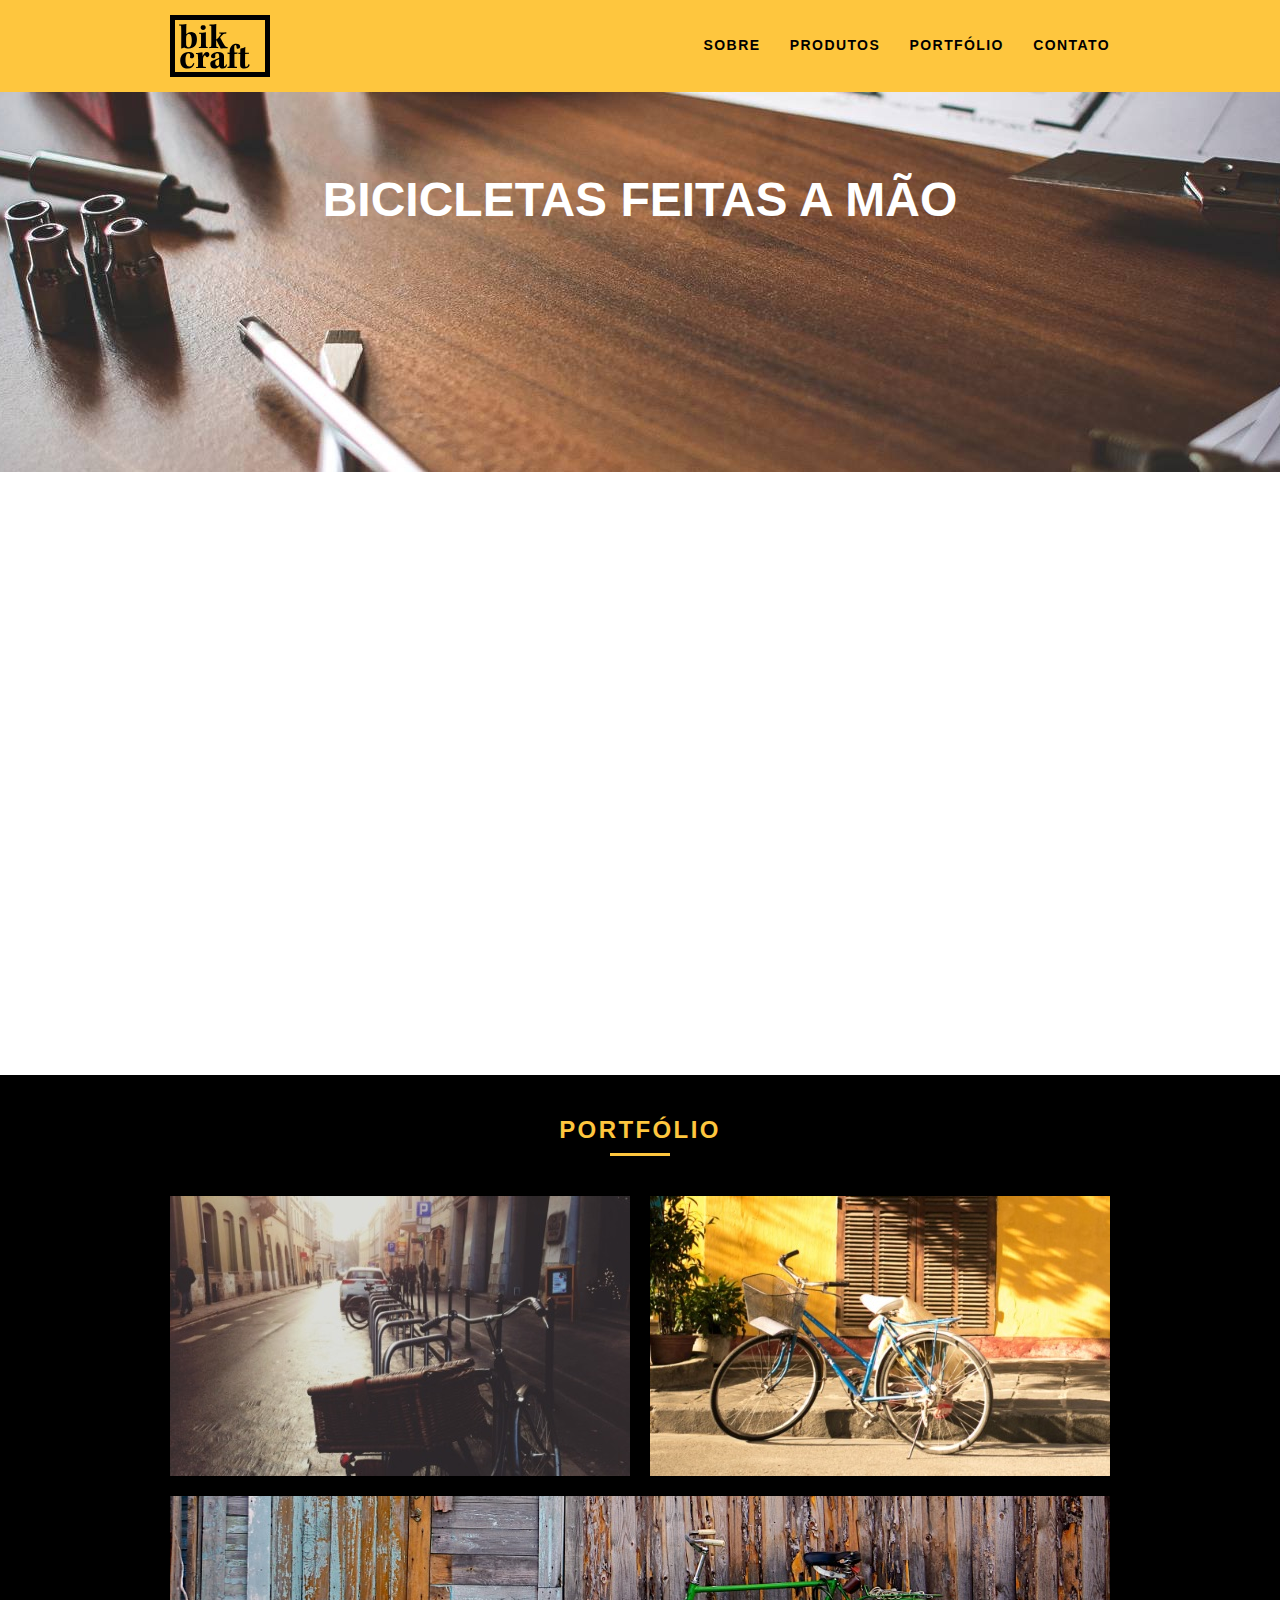
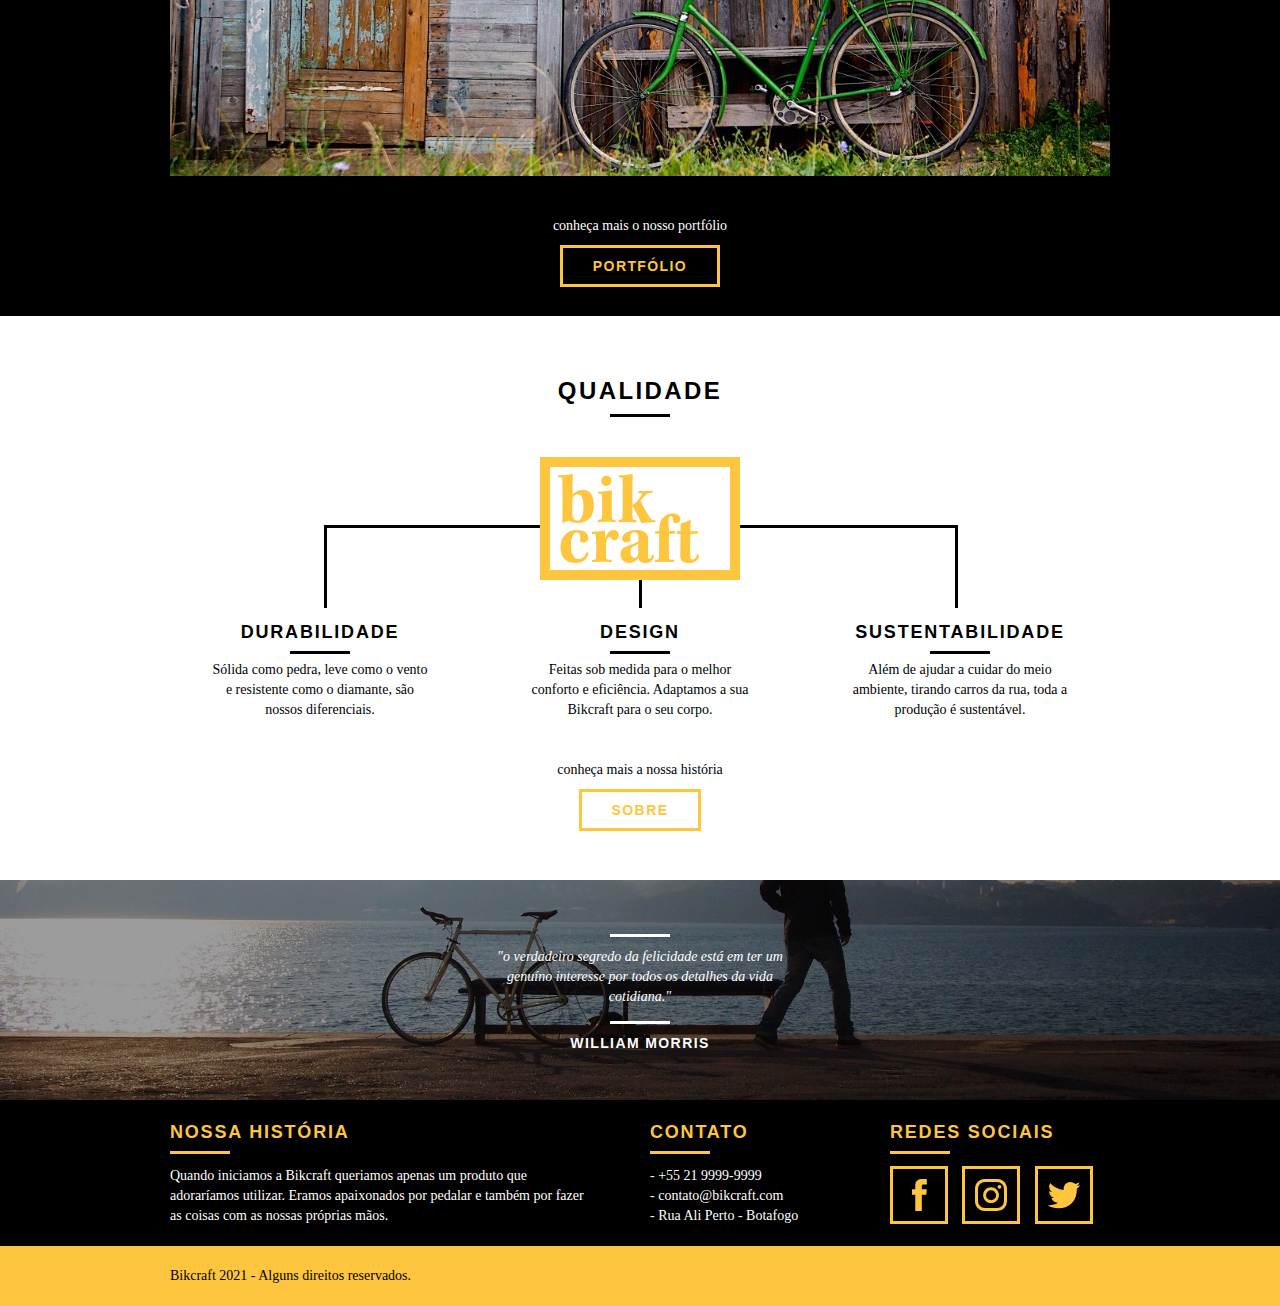
==== commit 8dd2888a: "melhorando SEO e Head, adicionando favicon" ====
--- a/index.html
+++ b/index.html
@@ -4,7 +4,17 @@
 <head>
   <meta charset="UTF-8">
   <meta name="viewport" content="width=device-width, initial-scale=1.0">
-  <title>Bikcraft</title>
+  <title>Bikcraft - Bicicletas Personalizadas</title>
+  <meta name="description" content="Compre a sua bicicleta personalizada na Bikcraft. Possuímos os modelos: Passeio, Retrô e Esporte.">
+
+  <meta property="og:type" content="website" />
+  <meta property="og:title" content="Bikcraft - Bicicletas Personalizadas" />
+  <meta property="og:description" content="Compre a sua bicicleta personalizada na Bikcraft. Possuímos os modelos: Passeio, Retrô e Esporte" />
+  <meta property="og:url" content="" />
+  <meta property="og:image" content="" />
+
+  <link rel="shortcut icon" href="favicon.ico">
+
   <link rel="stylesheet" href="css/normalize.css">
   <link rel="stylesheet" href="css/reset.css">
   <link rel="stylesheet" href="css/grid.css">
@@ -50,21 +60,21 @@
           <img src="img/produtos/passeio.svg" alt="Bikcraft Passeio">
         </div>
         <h3>Passeio</h3>
-        <p>O Lorem Ipsum é um texto modelo da indústria tipográfica e de impressão.</p>
+        <p>Muito melhor do que passear pela orla a vidros fechados.</p>
       </li>
       <li class="grid-1-3">
         <div class="produtos_icone">
           <img src="img/produtos/esporte.svg" alt="Bikcraft Esporte">
         </div>
         <h3>Esporte</h3>
-        <p>O Lorem Ipsum é um texto modelo da indústria tipográfica e de impressão.</p>
+        <p>Mais rápida do que Forrest Gump, ninguém vai pegar você.</p>
       </li>
       <li class="grid-1-3">
         <div class="produtos_icone">
           <img src="img/produtos/retro.svg" alt="Bikcraft Retro">
         </div>
         <h3>Retrô</h3>
-        <p>O Lorem Ipsum é um texto modelo da indústria tipográfica e de impressão.</p>
+        <p>O Lorem Ipsum é um texto modelo da indústria.</p>
       </li>
     </ul>
     <div class="call">
@@ -96,17 +106,17 @@
       <ul class="qualidade_lista">
         <li class="grid-1-3">
           <h3>Durabilidade</h3>
-          <p>O Lorem Ipsum é um texto modelo da indústria tipográfica e de impressão. O Lorem Ipsum tem vindo a ser o texto</p>
+          <p>Sólida como pedra, leve como o vento e resistente como o diamante, são nossos diferenciais.</p>
         </li>
 
         <li class="grid-1-3">
           <h3>Design</h3>
-          <p>O Lorem Ipsum é um texto modelo da indústria tipográfica e de impressão. O Lorem Ipsum tem vindo a ser o texto</p>
+          <p>Feitas sob medida para o melhor conforto e eficiência. Adaptamos a sua Bikcraft para o seu corpo. </p>
         </li>
 
         <li class="grid-1-3">
           <h3>Sustentabilidade</h3>
-          <p>O Lorem Ipsum é um texto modelo da indústria tipográfica e de impressão. O Lorem Ipsum tem vindo a ser o texto</p>
+          <p>Além de ajudar a cuidar do meio ambiente, tirando carros da rua, toda a produção é sustentável.</p>
         </li>
       </ul>
 
--- a/css/style.css
+++ b/css/style.css
@@ -425,3 +425,9 @@
   transform: none;
   transition: opacity 800ms, transform 800ms;
 }
+
+.nao-aparece {
+  visibility: hidden;
+  position: absolute;
+  height: 0px;
+}
